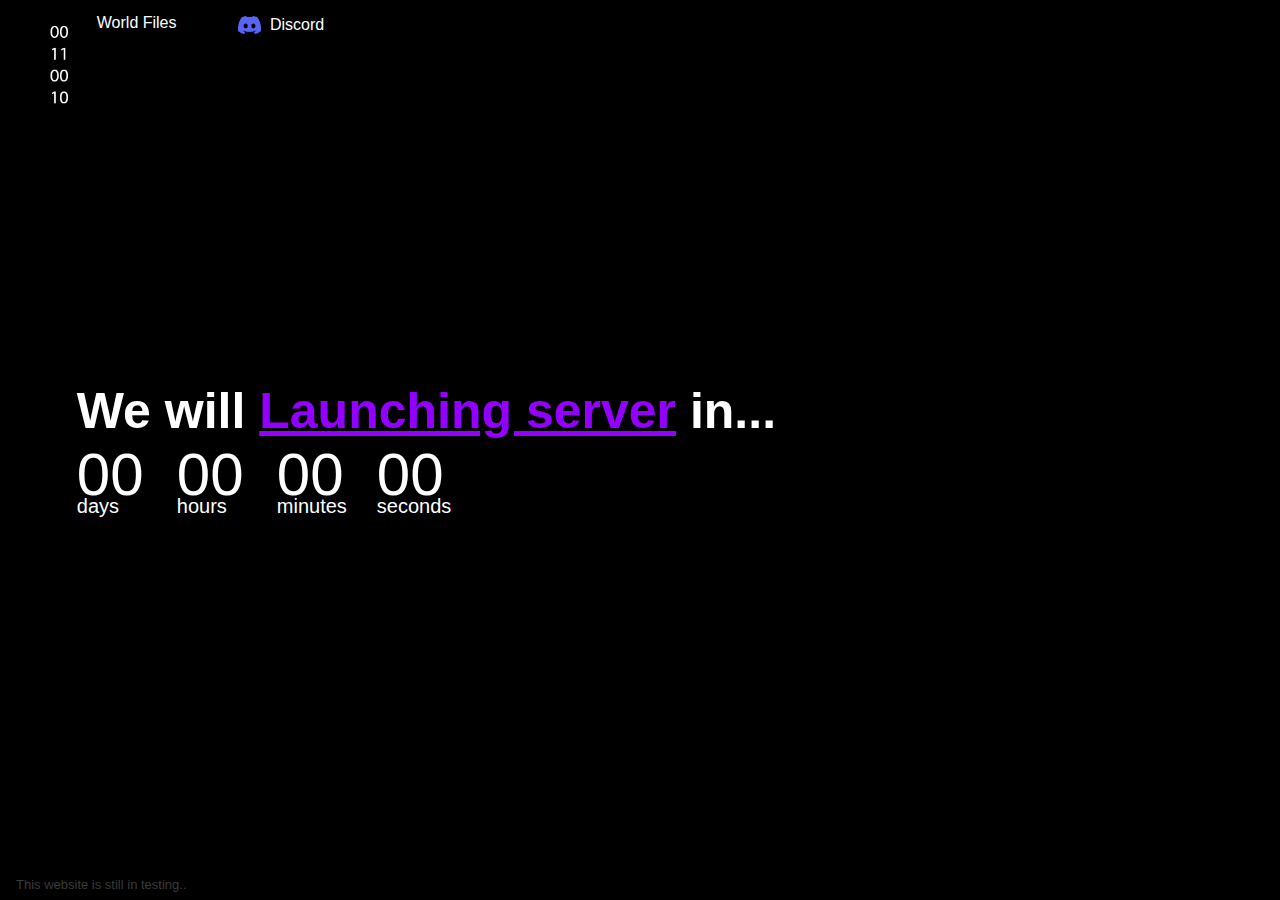
==== index.html @ 4cff096a "Final" ====
<!DOCTYPE html>
<html>
<head>
    <meta name="viewport" content="width=device-width, initial-scale=1.0">
    <title>??? - ???</title>
    <link href="style.css" rel="stylesheet" type="text/css">
    <link rel="website icon" type="png" href="images/logo.png">
    <link rel="stylesheet" href="https://cdnjs.cloudflare.com/ajax/libs/font-awesome/5.15.3/css/all.min.css"/>
</head>
<body>
<div class="container">
    <img src="images/logo.png" class="logo">
    <div class="content">
        <h1>We will <span>Launching server</span> in...</h1>
        <div class="Time">
            <div>
                <p id="days">00</p>
                <span>Days</span>
            </div>
            <div>
                <p id="hours">00</p>
                <span>Hours</span>
            </div>
            <div>
                <p id="minutes">00</p>
                <span>Minutes</span>
            </div>
            <div>
                <p id="seconds">00</p>
                <span>Seconds</span>
            </div>
        </div>
    </div>
    <div class="Testing">
        <p>This website is still in testing..</p>
    </div>
    <div class="navbar">
        <a href="lol.html">World Files</a>
        <a href="https://discord.gg/hj2yCT9v3z" class="discord-button" target="_blank">
            <img src="/images/Discordlogo.png" alt="Discord" class="discord-img">
            <span class="discord-text">Discord</span>
    </div>
    
</html>
</div>

<script>
    var countDownDate = new Date("2023-12-18 20:00:00").getTime();
    var x = setInterval(function(){
        var now = new Date().getTime();
        var dis = countDownDate - now;

        var days = Math.floor(dis / (1000*60*60*24));
        var hours = Math.floor((dis % (1000*60*60*24)) / (1000*60*60));
        var minutes = Math.floor((dis % (1000*60*60)) / (1000*60));
        var seconds = Math.floor((dis % (1000*60)) / 1000);

        document.getElementById("days").innerHTML = days;
        document.getElementById("hours").innerHTML = hours;
        document.getElementById("minutes").innerHTML = minutes;
        document.getElementById("seconds").innerHTML = seconds;

    },1000);
</script>

</body>
</html>
---- style.css ----
*

{
    margin: 0;
    padding: 0;
    font-family: 'poppins',sans-serif;
    box-sizing: border-box;
}
.container{
    width: 100vw;
    height: 100vh;
    padding: 0 6%;
    position: relative;
}   
body {
    background-color: #000000; /* Change this to the desired background color */
    margin: 0;
    height: 100vh;
    display: flex;
    justify-content: center;
    align-items: center;
}
.logo{
    width: 100px;
    padding: 10px 0%;
    cursor: pointer;
    position: absolute;
    top: 4px;
    left: 8px;
}
.Testing p{
    font-size: 13px;
    color: #3B3B3B;
    position: absolute;
    bottom: 8px;
    left: 16px;
}
.content{
    color: #fff;
    position: absolute;
    top: 50%;
    transform: translateY(-50%);
}
.content h1 span{
    color: #9300ff;
    text-decoration: underline;
}
.content h1{
    font-size: 50px;
    font-weight: 600;
}
.Time{
    display: flex;
}
.Time div{
    flex-basis: 100px;
}
.Time div p{
    font-size: 60px;
    margin-bottom: -14px;
}
.Time div span{
    font-size: 20px;
    text-transform: lowercase;
}
.discord-link {
    position: fixed;
    bottom: 20px;
    right: 20px;
}

.discord-logo {
    width: 52px;
    height: 42px;
}

/* Style the navbar */
.navbar {
    overflow: hidden;
    background-color: #000000; /* Background color */
    position: fixed; /* Fixed position on top */
    width: 100%; /* Full width */
    top: 0; /* Top of the page */
}

/* Style the links inside the navbar */
.navbar a {
    float: left;
    display: block;
    color: white; /* Text color */
    text-align: center;
    padding: 14px 20px; /* Padding */
    text-decoration: none; /* Remove underline */
    margin-right: 20px; /* Adjust the right margin between items */
    border-radius: 20px; /* Make the buttons round */
    transition: background-color 0.3s ease, color 0.3s ease; /* Add transition effect */
}

/* Change color and background on hover */
.navbar a:hover {
    background-color: #ddd; /* Background color on hover */
    color: black; /* Text color on hover */
}
/* Styles for the Discord button */
.discord-button {
    display: inline-block;
    padding: 10px 20px;
    border: 1px solid #000000; /* Discord color */
    border-radius: 5px;
    text-decoration: none;
    color: #000000; /* Discord color */
    transition: background-color 0.3s ease, color 0.3s ease;
}

/* Style for the Discord logo inside the button */
.discord-img {
    width: 23px; /* Adjust the width of the image */
    height: 18px; /* Adjust the height of the image */
    vertical-align: middle;
    margin-right: 5px; /* Adjust the spacing between image and text */
}

/* Style for the text inside the Discord button */
.discord-text {
    vertical-align: middle;
}
/* Hover effect for the Discord button */
.discord-button:hover {
    background-color: #7289DA; /* Discord color on hover */
    color: #fff; /* Text color on hover */
}
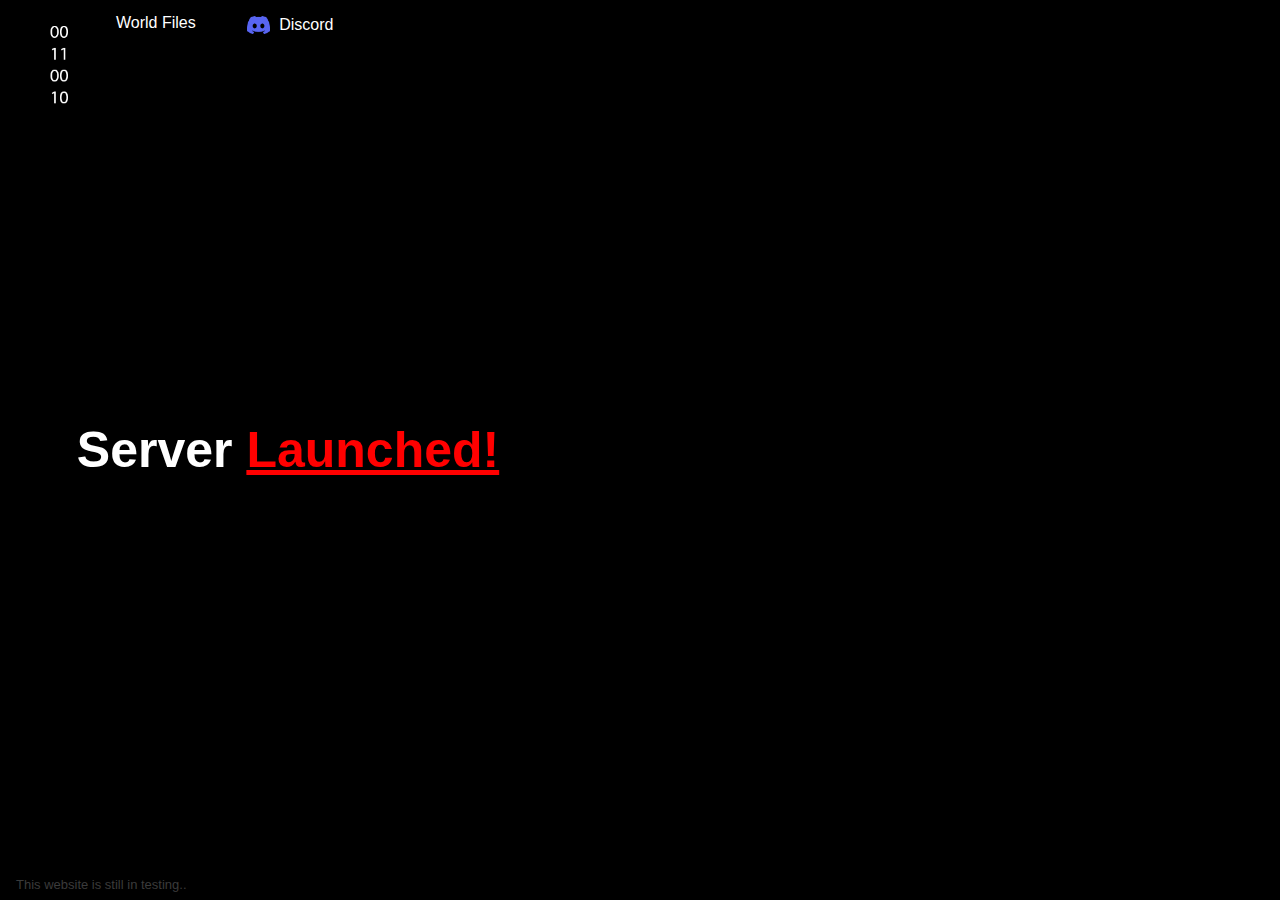
==== commit 4ffce384: "Launched!" ====
--- a/index.html
+++ b/index.html
@@ -11,24 +11,7 @@
 <div class="container">
     <img src="images/logo.png" class="logo">
     <div class="content">
-        <h1>We will <span>Launching server</span> in...</h1>
-        <div class="Time">
-            <div>
-                <p id="days">00</p>
-                <span>Days</span>
-            </div>
-            <div>
-                <p id="hours">00</p>
-                <span>Hours</span>
-            </div>
-            <div>
-                <p id="minutes">00</p>
-                <span>Minutes</span>
-            </div>
-            <div>
-                <p id="seconds">00</p>
-                <span>Seconds</span>
-            </div>
+        <h1>Server <span>Launched!</span></h1>
         </div>
     </div>
     <div class="Testing">
@@ -37,7 +20,7 @@
     <div class="navbar">
         <a href="lol.html">World Files</a>
         <a href="https://discord.gg/hj2yCT9v3z" class="discord-button" target="_blank">
-            <img src="/images/Discordlogo.png" alt="Discord" class="discord-img">
+            <img src="images/Discordlogo.png" alt="Discord" class="discord-img">
             <span class="discord-text">Discord</span>
     </div>
     
--- a/style.css
+++ b/style.css
@@ -42,7 +42,7 @@
     transform: translateY(-50%);
 }
 .content h1 span{
-    color: #9300ff;
+    color: red;
     text-decoration: underline;
 }
 .content h1{
@@ -79,7 +79,7 @@
     overflow: hidden;
     background-color: #000000; /* Background color */
     position: fixed; /* Fixed position on top */
-    width: 100%; /* Full width */
+    width: 85%; /* Full width */
     top: 0; /* Top of the page */
 }
 
@@ -91,7 +91,7 @@
     text-align: center;
     padding: 14px 20px; /* Padding */
     text-decoration: none; /* Remove underline */
-    margin-right: 20px; /* Adjust the right margin between items */
+    margin-right: 10px; /* Adjust the right margin between items */
     border-radius: 20px; /* Make the buttons round */
     transition: background-color 0.3s ease, color 0.3s ease; /* Add transition effect */
 }
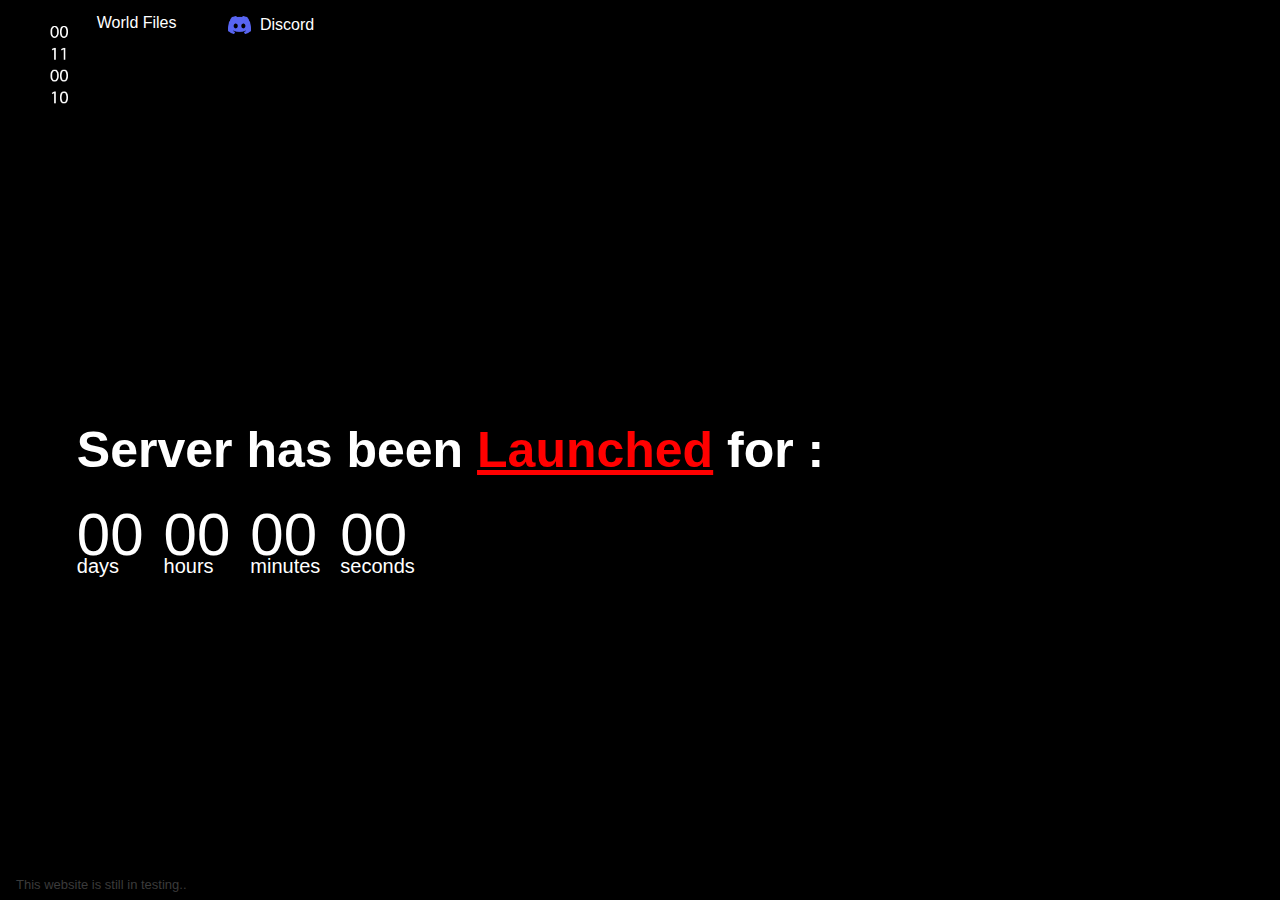
==== commit 9b5b57a9: "CountUp" ====
--- a/index.html
+++ b/index.html
@@ -11,8 +11,25 @@
 <div class="container">
     <img src="images/logo.png" class="logo">
     <div class="content">
-        <h1>Server <span>Launched!</span></h1>
+        <h1>Server has been <span>Launched</span> for :</h1>
         </div>
+        <div class="Time">
+            <div>
+                <p id="days">00</p>
+                <span>Days</span>
+            </div>
+            <div>
+                <p id="hours">00</p>
+                <span>Hours</span>
+            </div>
+            <div>
+                <p id="minutes">00</p>
+                <span>Minutes</span>
+            </div>
+            <div>
+                <p id="seconds">00</p>
+                <span>Seconds</span>
+            </div>
     </div>
     <div class="Testing">
         <p>This website is still in testing..</p>
@@ -23,17 +40,16 @@
             <img src="images/Discordlogo.png" alt="Discord" class="discord-img">
             <span class="discord-text">Discord</span>
     </div>
-    
 </html>
 </div>
 
 <script>
-    var countDownDate = new Date("2023-12-18 20:00:00").getTime();
+    var countDate = new Date("2023-12-18 20:00:00").getTime();
     var x = setInterval(function(){
         var now = new Date().getTime();
-        var dis = countDownDate - now;
+        var dis = countDate + now;
 
-        var days = Math.floor(dis / (1000*60*60*24));
+        var days = Math.floor(dis / (100000000*60*60*24));
         var hours = Math.floor((dis % (1000*60*60*24)) / (1000*60*60));
         var minutes = Math.floor((dis % (1000*60*60)) / (1000*60));
         var seconds = Math.floor((dis % (1000*60)) / 1000);
--- a/style.css
+++ b/style.css
@@ -51,6 +51,9 @@
 }
 .Time{
     display: flex;
+    color:white;
+    position: absolute;
+    top: 500px;
 }
 .Time div{
     flex-basis: 100px;
@@ -58,10 +61,12 @@
 .Time div p{
     font-size: 60px;
     margin-bottom: -14px;
+    margin-right:20px;
 }
 .Time div span{
     font-size: 20px;
     text-transform: lowercase;
+    margin-right: 20px;
 }
 .discord-link {
     position: fixed;
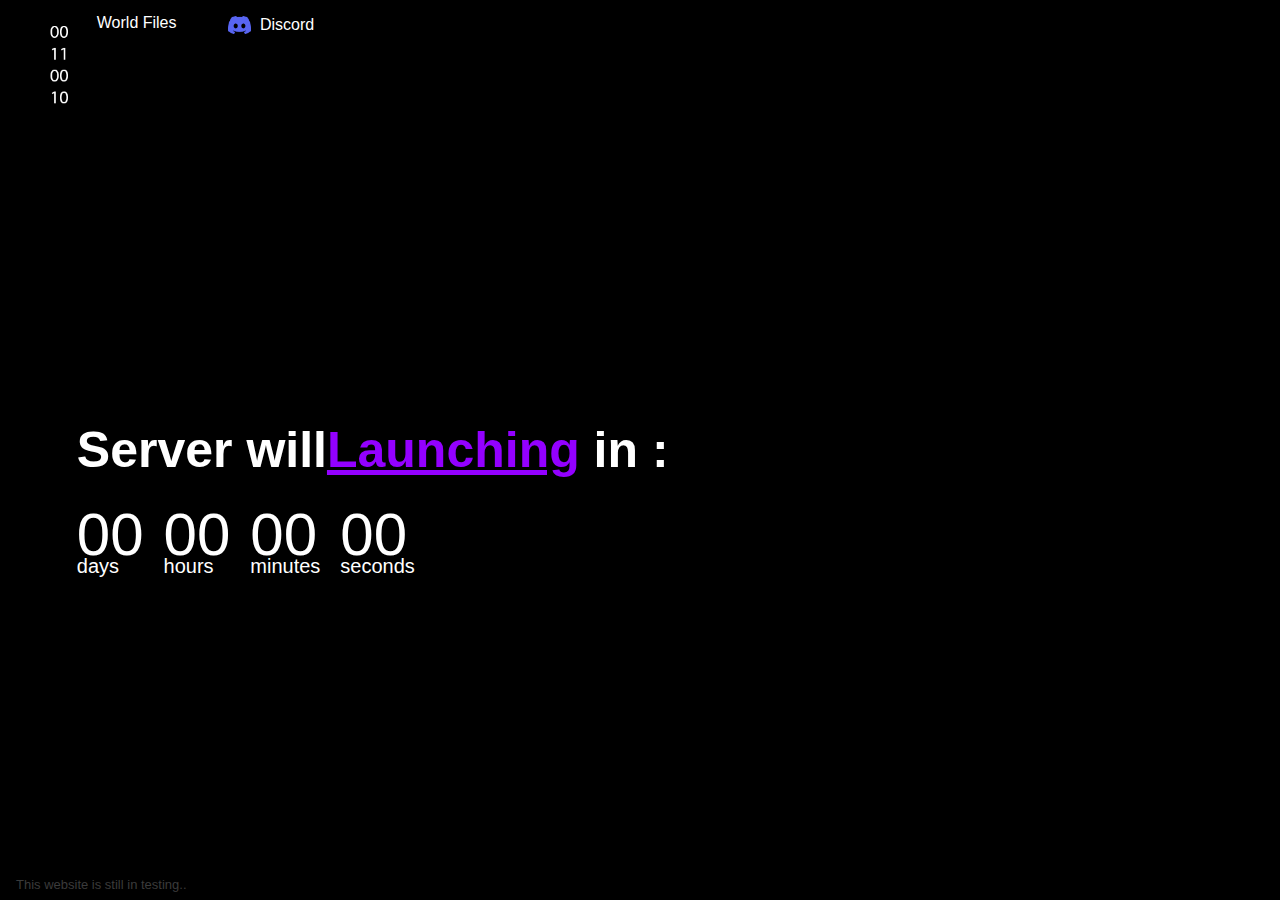
==== commit 53bbdcc1: "." ====
--- a/index.html
+++ b/index.html
@@ -11,7 +11,7 @@
 <div class="container">
     <img src="images/logo.png" class="logo">
     <div class="content">
-        <h1>Server has been <span>Launched</span> for :</h1>
+        <h1>Server will<span>Launching</span> in :</h1>
         </div>
         <div class="Time">
             <div>
@@ -44,15 +44,19 @@
 </div>
 
 <script>
-    var countDate = new Date("2023-12-18 20:00:00").getTime();
-    var x = setInterval(function(){
+    var countDate = new Date("2024-02-29 18:00:00").getTime();
+        var countup = setInterval(function() {
+            // Get the current date and time
         var now = new Date().getTime();
-        var dis = countDate + now;
 
-        var days = Math.floor(dis / (100000000*60*60*24));
-        var hours = Math.floor((dis % (1000*60*60*24)) / (1000*60*60));
-        var minutes = Math.floor((dis % (1000*60*60)) / (1000*60));
-        var seconds = Math.floor((dis % (1000*60)) / 1000);
+            // Calculate the time difference between now and the start date
+        var elapsed = now - startDate;
+
+            // Calculate days, hours, minutes, and seconds from the elapsed time
+        var days = Math.floor(elapsed / (1000 * 60 * 60 * 24));
+        var hours = Math.floor((elapsed % (1000 * 60 * 60 * 24)) / (1000 * 60 * 60));
+        var minutes = Math.floor((elapsed % (1000 * 60 * 60)) / (1000 * 60));
+        var seconds = Math.floor((elapsed % (1000 * 60)) / 1000);
 
         document.getElementById("days").innerHTML = days;
         document.getElementById("hours").innerHTML = hours;
--- a/style.css
+++ b/style.css
@@ -42,7 +42,7 @@
     transform: translateY(-50%);
 }
 .content h1 span{
-    color: red;
+    color: #9300ff;
     text-decoration: underline;
 }
 .content h1{
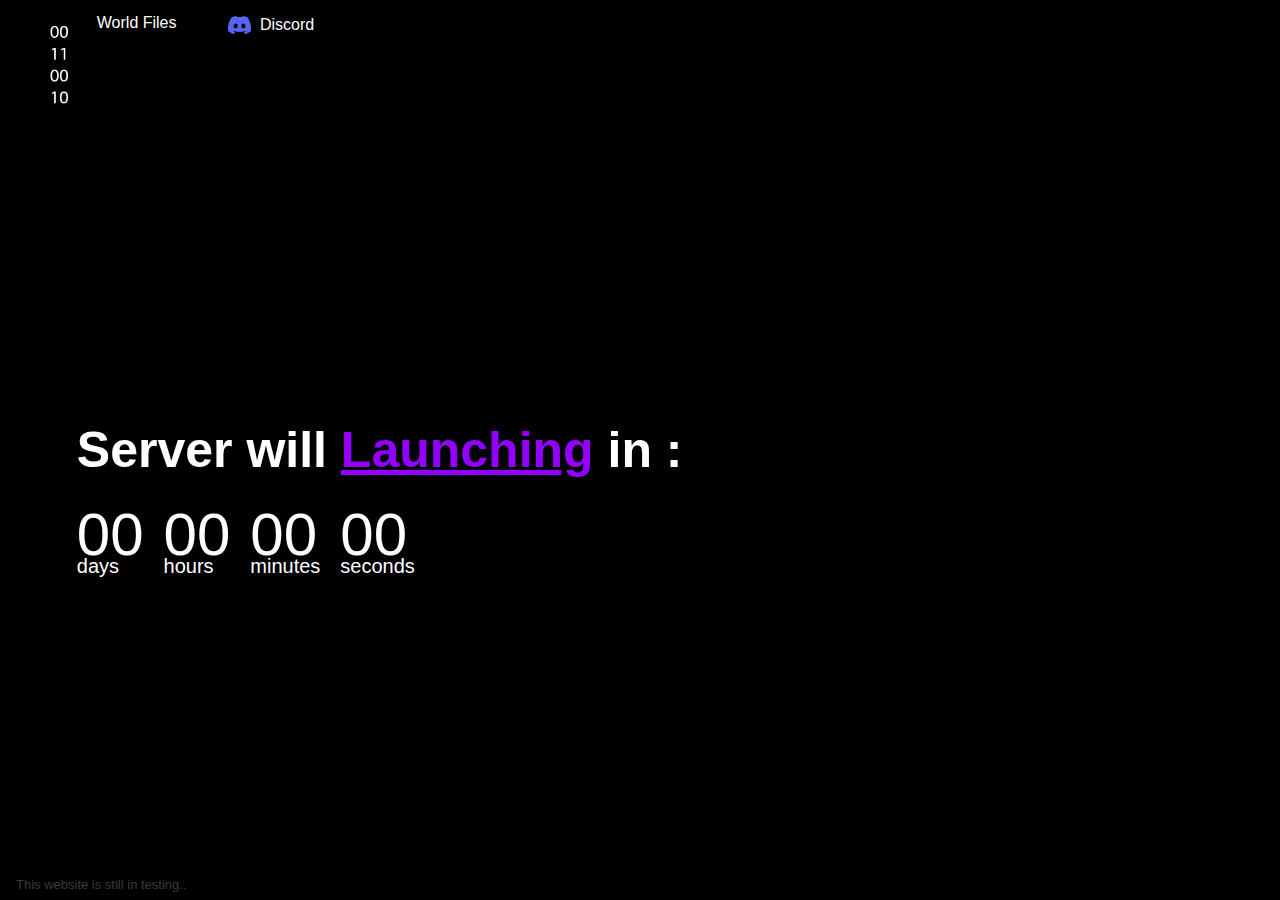
==== commit 84de2633: "Update index.html" ====
--- a/index.html
+++ b/index.html
@@ -2,7 +2,7 @@
 <html>
 <head>
     <meta name="viewport" content="width=device-width, initial-scale=1.0">
-    <title>??? - ???</title>
+    <title>Go play TDS</title>
     <link href="style.css" rel="stylesheet" type="text/css">
     <link rel="website icon" type="png" href="images/logo.png">
     <link rel="stylesheet" href="https://cdnjs.cloudflare.com/ajax/libs/font-awesome/5.15.3/css/all.min.css"/>
@@ -11,7 +11,7 @@
 <div class="container">
     <img src="images/logo.png" class="logo">
     <div class="content">
-        <h1>Server will<span>Launching</span> in :</h1>
+        <h1>Server will <span>Launching</span> in :</h1>
         </div>
         <div class="Time">
             <div>
@@ -45,12 +45,12 @@
 
 <script>
     var countDate = new Date("2024-02-29 18:00:00").getTime();
-        var countup = setInterval(function() {
+        var x = setInterval(function() {
             // Get the current date and time
         var now = new Date().getTime();
 
             // Calculate the time difference between now and the start date
-        var elapsed = now - startDate;
+        var elapsed = countDate - now;
 
             // Calculate days, hours, minutes, and seconds from the elapsed time
         var days = Math.floor(elapsed / (1000 * 60 * 60 * 24));
@@ -63,6 +63,14 @@
         document.getElementById("minutes").innerHTML = minutes;
         document.getElementById("seconds").innerHTML = seconds;
 
+        if (elapsed < 0){
+            clearInterval(x);
+            document.getElementById("days").innerHTML = "00";
+            document.getElementById("hours").innerHTML = "00";
+            document.getElementById("minutes").innerHTML = "00";
+            document.getElementById("seconds").innerHTML = "00";
+        }
+
     },1000);
 </script>
 
